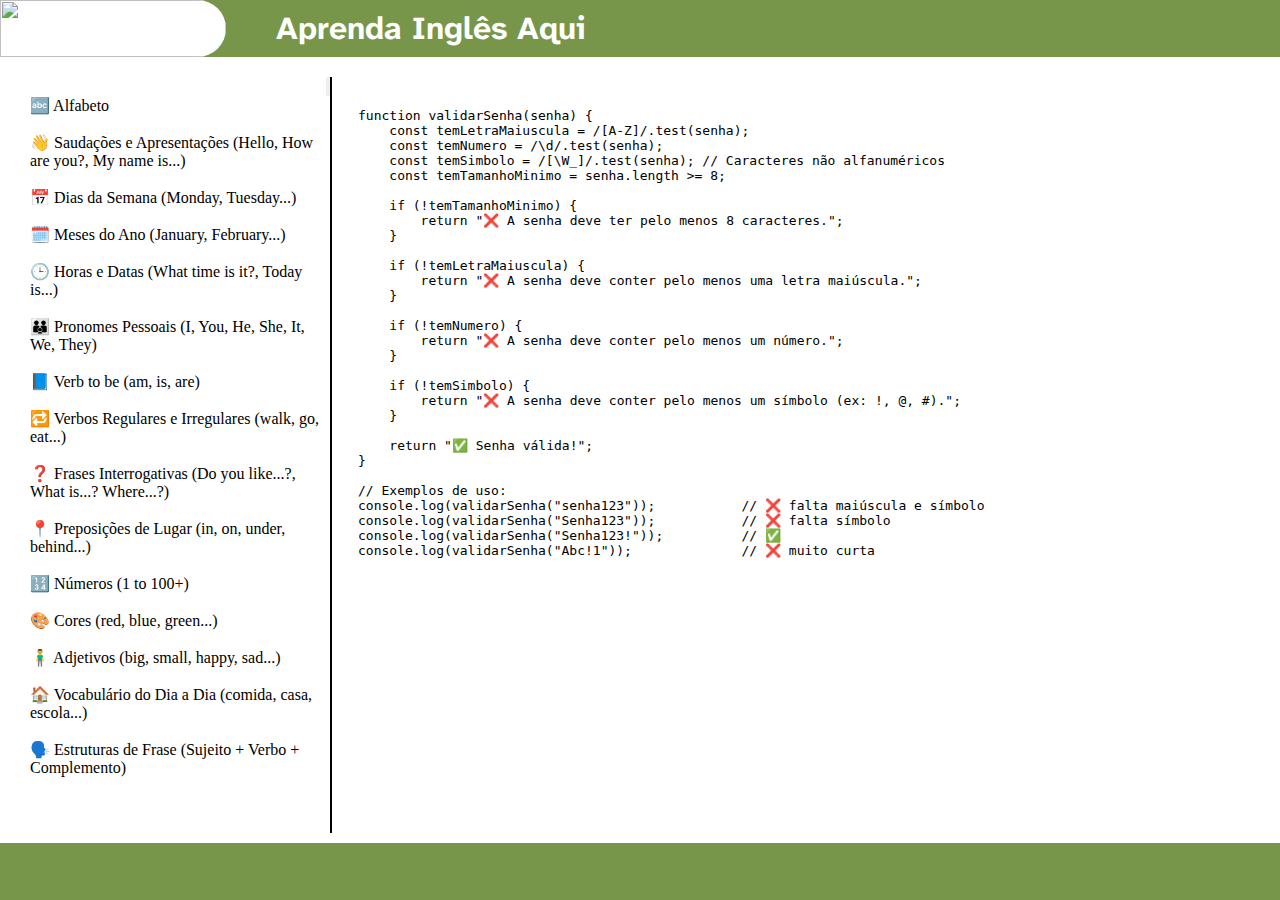
==== index.html @ 6e17ff8f "inicio do projeto iframe iniciado e corpo" ====
<!DOCTYPE html>
<html lang="pt-br">

<head>
    <meta charset="UTF-8">
    <meta name="viewport" content="width=device-width, initial-scale=1.0">
    <link rel="stylesheet" href="styles/style.css">
    <!-- Highlight.js - Tema (pode trocar por outro se quiser) -->
    <link rel="stylesheet" href="https://cdnjs.cloudflare.com/ajax/libs/highlight.js/11.7.0/styles/github-dark.min.css">

    <!-- Highlight.js - JS principal -->
    <script src="https://cdnjs.cloudflare.com/ajax/libs/highlight.js/11.7.0/highlight.min.js"></script>

    <!-- Inicializa o destaque de código -->
    <script>hljs.highlightAll();</script>
    <title>LEH</title>
</head>

<body>
    <!-- ==================================================================================================================== -->

    <div id="main-body">
        <header>
            <div class="logo-header">
                <div>
                    <a href="index.html">
                        <img id="logo-leh" src="https://i.ibb.co/zVLtvhm7/logo-leh.png">
                    </a>
                </div>
                <div>
                    <h1 class="white-text">Aprenda Inglês Aqui</h1>
                </div>
            </div>
        </header>
        <div id="content-block">
            <aside>
                <iframe src="pages/scroll.html" frameborder="0"></iframe>
            </aside>
            <main>
                <pre style="border-radius: 10px;
                padding: 1rem;
                overflow-x: auto;"><code class="language-javascript">
function validarSenha(senha) {
    const temLetraMaiuscula = /[A-Z]/.test(senha);
    const temNumero = /\d/.test(senha);
    const temSimbolo = /[\W_]/.test(senha); // Caracteres não alfanuméricos
    const temTamanhoMinimo = senha.length >= 8;

    if (!temTamanhoMinimo) {
        return "❌ A senha deve ter pelo menos 8 caracteres.";
    }

    if (!temLetraMaiuscula) {
        return "❌ A senha deve conter pelo menos uma letra maiúscula.";
    }

    if (!temNumero) {
        return "❌ A senha deve conter pelo menos um número.";
    }

    if (!temSimbolo) {
        return "❌ A senha deve conter pelo menos um símbolo (ex: !, @, #).";
    }

    return "✅ Senha válida!";
}

// Exemplos de uso:
console.log(validarSenha("senha123"));           // ❌ falta maiúscula e símbolo
console.log(validarSenha("Senha123"));           // ❌ falta símbolo
console.log(validarSenha("Senha123!"));          // ✅
console.log(validarSenha("Abc!1"));              // ❌ muito curta

                    </code></pre>

            </main>
        </div>
        <footer>
        </footer>
    </div>

    <!-- ==================================================================================================================== -->
</body>

</html>
---- styles/style.css ----
@import url('https://fonts.googleapis.com/css2?family=Atkinson+Hyperlegible+Next:ital,wght@0,200..800;1,200..800&display=swap');

* {
    padding: 0;
    margin: 0;
    text-decoration: none;
    list-style: none;
}

header {
    width: 100%;
    height: 56.54px;
    display: flex;
    background-color: rgb(120, 150, 74);
}

footer {
    width: 100%;
    height: 56.54px;
    display: flex;
    background-color: rgb(120, 150, 74);
}

header a {
    display: flex;
    align-self: center;
}

main {
    width: 70%;
    display: flex;
    flex-direction: column;
    height: auto;
    margin-top: 10px;
    margin-bottom: 20px;
    flex-grow: 1;
    justify-content: flex-start;
}

iframe {
    padding: 0 0px 0 20px;
    margin: 10px;
    height: 100%;
    border-right: 2px solid black;
}

/* ids */

    #logo-leh {
        border-radius: 0px 500px 500px 0px;
        width: 226.16px;
        height: 56.54px;
        background-color: white;
    }

    #main-body {
        display: flex;
        flex-direction: column;
        justify-content: space-between;
        align-items: center;
        height: 100vh;
    }

    h1, p {
        font-family: "Atkinson Hyperlegible Next", sans-serif;
    }

    #content-block {
        width: 100%;
        display: flex;
        height: auto;
        margin-top: 10px;
        margin-bottom: 20px;
        flex-grow: 1;
        justify-content: flex-start;
    }

/* ids */

/* class */

    .logo-header {
        display: flex;
        justify-content: center;
        gap: 50px;
    }

    .logo-header div {
        display: flex;
        justify-content: center;
        align-items: center;
    }

    .button-iframe {
        width: 20px;
    }

    .iframe-button-div {
        display: flex;
        justify-content: right;
    }

    .white-text {
        color: white;
    }

/* class */
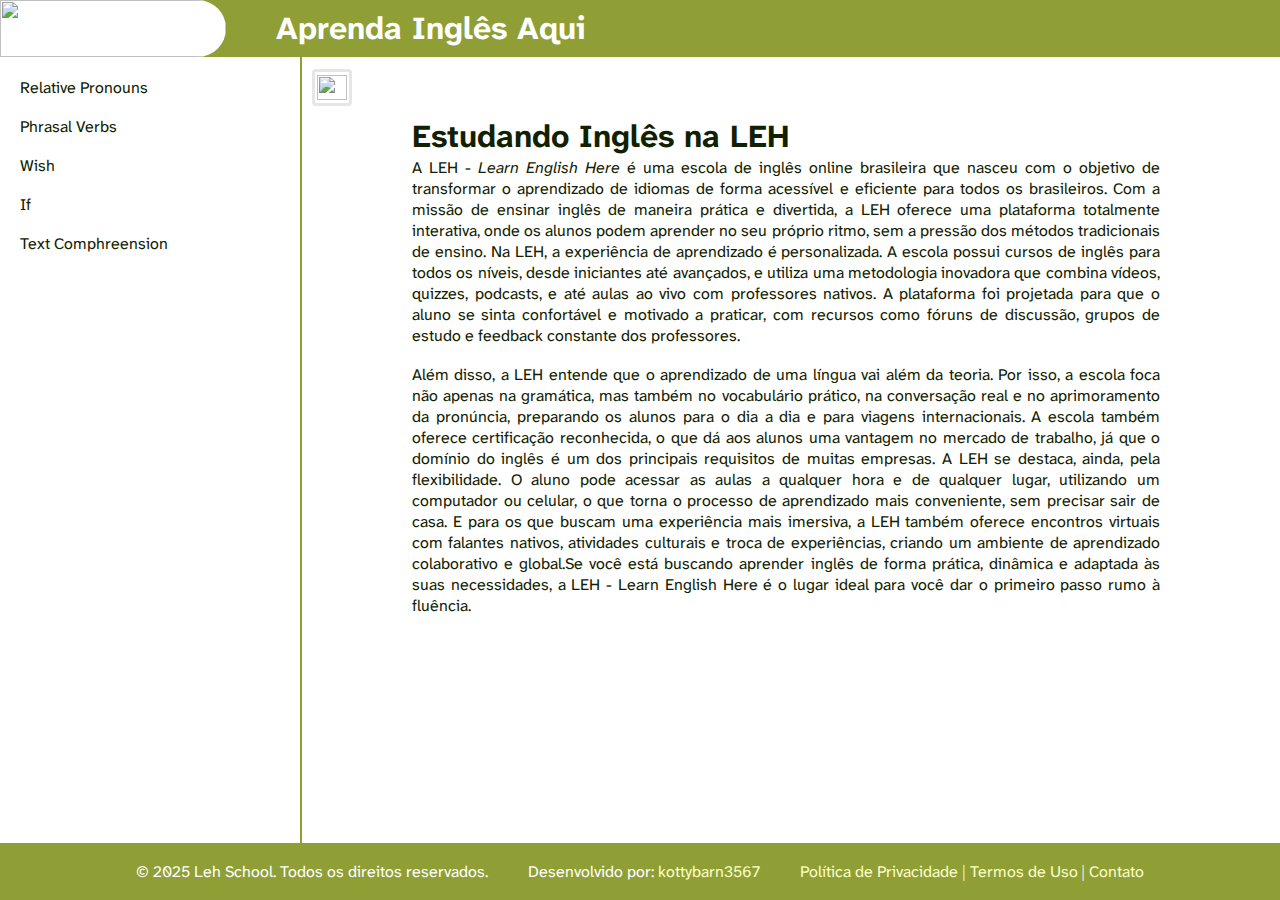
==== commit 2dcac2a8: "alteracoes de menu aside, cores e etc" ====
--- a/index.html
+++ b/index.html
@@ -5,20 +5,10 @@
     <meta charset="UTF-8">
     <meta name="viewport" content="width=device-width, initial-scale=1.0">
     <link rel="stylesheet" href="styles/style.css">
-    <!-- Highlight.js - Tema (pode trocar por outro se quiser) -->
-    <link rel="stylesheet" href="https://cdnjs.cloudflare.com/ajax/libs/highlight.js/11.7.0/styles/github-dark.min.css">
-
-    <!-- Highlight.js - JS principal -->
-    <script src="https://cdnjs.cloudflare.com/ajax/libs/highlight.js/11.7.0/highlight.min.js"></script>
-
-    <!-- Inicializa o destaque de código -->
-    <script>hljs.highlightAll();</script>
     <title>LEH</title>
 </head>
 
 <body>
-    <!-- ==================================================================================================================== -->
-
     <div id="main-body">
         <header>
             <div class="logo-header">
@@ -32,54 +22,48 @@
                 </div>
             </div>
         </header>
+
         <div id="content-block">
-            <aside>
-                <iframe src="pages/scroll.html" frameborder="0"></iframe>
+            <aside id="aside">
+                <iframe id="iframe-for-hide" src="pages/scroll.html" frameborder="0"></iframe>
             </aside>
-            <main>
-                <pre style="border-radius: 10px;
-                padding: 1rem;
-                overflow-x: auto;"><code class="language-javascript">
-function validarSenha(senha) {
-    const temLetraMaiuscula = /[A-Z]/.test(senha);
-    const temNumero = /\d/.test(senha);
-    const temSimbolo = /[\W_]/.test(senha); // Caracteres não alfanuméricos
-    const temTamanhoMinimo = senha.length >= 8;
+            <div style="width: 100vw;">
+                <div class="iframe-button-div">
+                    <button id="toggle-aside">
+                        <img class="button-iframe-img" src="https://cdn-icons-png.flaticon.com/128/3887/3887618.png"
+                            alt="">
+                    </button>
+                </div>
+                <main id="main-index">
+                    <div class="main-main">
+                        <h1>Estudando Inglês na LEH</h1>
+                        <p>
+                            A LEH - <em>Learn English Here</em> é uma escola de inglês online brasileira que nasceu com o objetivo de transformar o aprendizado de idiomas de forma acessível e eficiente para todos os brasileiros. Com a missão de ensinar inglês de maneira prática e divertida, a LEH oferece uma plataforma totalmente interativa, onde os alunos podem aprender no seu próprio ritmo, sem a pressão dos métodos tradicionais de ensino. Na LEH, a experiência de aprendizado é personalizada. A escola possui cursos de inglês para todos os níveis, desde iniciantes até avançados, e utiliza uma metodologia inovadora que combina vídeos, quizzes, podcasts, e até aulas ao vivo com professores nativos. A plataforma foi projetada para que o aluno se sinta confortável e motivado a praticar, com recursos como fóruns de discussão, grupos de estudo e feedback constante dos professores.
+                        </p>
+                        <br>
+                        <p>
+                            Além disso, a LEH entende que o aprendizado de uma língua vai além da teoria. Por isso, a escola foca não apenas na gramática, mas também no vocabulário prático, na conversação real e no aprimoramento da pronúncia, preparando os alunos para o dia a dia e para viagens internacionais. A escola também oferece certificação reconhecida, o que dá aos alunos uma vantagem no mercado de trabalho, já que o domínio do inglês é um dos principais requisitos de muitas empresas. A LEH se destaca, ainda, pela flexibilidade. O aluno pode acessar as aulas a qualquer hora e de qualquer lugar, utilizando um computador ou celular, o que torna o processo de aprendizado mais conveniente, sem precisar sair de casa. E para os que buscam uma experiência mais imersiva, a LEH também oferece encontros virtuais com falantes nativos, atividades culturais e troca de experiências, criando um ambiente de aprendizado colaborativo e global.Se você está buscando aprender inglês de forma prática, dinâmica e adaptada às suas necessidades, a LEH - Learn English Here é o lugar ideal para você dar o primeiro passo rumo à fluência.
+                        </p>
+                        <div>
+                            
+                        </div>
+                    </div>
+                </main>
+            </div>
+        </div>
 
-    if (!temTamanhoMinimo) {
-        return "❌ A senha deve ter pelo menos 8 caracteres.";
-    }
-
-    if (!temLetraMaiuscula) {
-        return "❌ A senha deve conter pelo menos uma letra maiúscula.";
-    }
-
-    if (!temNumero) {
-        return "❌ A senha deve conter pelo menos um número.";
-    }
-
-    if (!temSimbolo) {
-        return "❌ A senha deve conter pelo menos um símbolo (ex: !, @, #).";
-    }
-
-    return "✅ Senha válida!";
-}
-
-// Exemplos de uso:
-console.log(validarSenha("senha123"));           // ❌ falta maiúscula e símbolo
-console.log(validarSenha("Senha123"));           // ❌ falta símbolo
-console.log(validarSenha("Senha123!"));          // ✅
-console.log(validarSenha("Abc!1"));              // ❌ muito curta
-
-                    </code></pre>
-
-            </main>
-        </div>
         <footer>
+            <p>&copy; 2025 Leh School. Todos os direitos reservados.</p>
+            <p>Desenvolvido por: <a href="https://github.com/kottybarn3567">kottybarn3567</a></p>
+            <nav>
+                <a href="/privacidade.html">Política de Privacidade</a> |
+                <a href="/termos.html">Termos de Uso</a> |
+                <a href="/contato.html">Contato</a>
+            </nav>
         </footer>
     </div>
 
-    <!-- ==================================================================================================================== -->
+    <script src="js/script.js"></script>
 </body>
 
 </html>--- a/styles/style.css
+++ b/styles/style.css
@@ -5,20 +5,36 @@
     margin: 0;
     text-decoration: none;
     list-style: none;
+    color: #112100;
+}
+
+h1, p, li, a {
+    font-family: "Atkinson Hyperlegible Next", sans-serif;
 }
 
 header {
     width: 100%;
     height: 56.54px;
     display: flex;
-    background-color: rgb(120, 150, 74);
+    background-color: #8F9F36;
 }
 
 footer {
     width: 100%;
     height: 56.54px;
     display: flex;
-    background-color: rgb(120, 150, 74);
+    gap: 40px;
+    justify-content: center;
+    align-items: center;
+    background-color: #8F9F36;
+}
+
+footer * {
+    color: white;
+}
+
+footer a {
+    color: rgb(251, 255, 198);
 }
 
 header a {
@@ -26,82 +42,118 @@
     align-self: center;
 }
 
-main {
-    width: 70%;
+p {
+    text-align: justify;
+}
+
+#main-index {
+    margin: 10px 0px 10px 0px;
+    width: 100%;
     display: flex;
     flex-direction: column;
     height: auto;
-    margin-top: 10px;
-    margin-bottom: 20px;
+    align-items: left;
+}
+
+iframe {
+    margin: 0px 10px 0px 0px;
+    height: 100%;
+    border-right: 2px solid #8F9F36;
+    display: flex;
+    flex-direction: column;
+}
+
+#logo-leh {
+    border-radius: 0px 500px 500px 0px;
+    width: 226.16px;
+    height: 56.54px;
+    background-color: white;
+}
+
+#toggle-aside {
+    margin-top: 12px;
+}
+
+#main-body {
+    display: flex;
+    flex-direction: column;
+    justify-content: space-between;
+    align-items: center;
+    height: 100vh;
+}
+
+#content-block {
+    width: 100%;
+    display: flex;
+    height: auto;
     flex-grow: 1;
     justify-content: flex-start;
 }
 
-iframe {
-    padding: 0 0px 0 20px;
-    margin: 10px;
-    height: 100%;
-    border-right: 2px solid black;
+.logo-header {
+    display: flex;
+    justify-content: center;
+    gap: 50px;
 }
 
-/* ids */
+.logo-header div {
+    display: flex;
+    justify-content: center;
+    align-items: center;
+}
 
-    #logo-leh {
-        border-radius: 0px 500px 500px 0px;
-        width: 226.16px;
-        height: 56.54px;
-        background-color: white;
-    }
+.button-iframe-img {
+    width: 30px;
+    height: 25px;
+}
 
-    #main-body {
-        display: flex;
-        flex-direction: column;
-        justify-content: space-between;
-        align-items: center;
-        height: 100vh;
-    }
+.iframe-button-div {
+    width: 100%;
+    height: 49px;
+    box-sizing: border-box;
+    display: flex;
+    background-color: #ffffff;
+    margin: 0px;
+}
 
-    h1, p {
-        font-family: "Atkinson Hyperlegible Next", sans-serif;
-    }
+.iframe-button-div button {
+    background-color: #ffffff;
+    border-radius: 10%;
+    border: 3px solid rgba(0, 0, 0, 0.099);
+    padding: 2px;
+    display: flex;
+    justify-content: center;
+    align-items: center;
+    margin-right: 10px;
+}
 
-    #content-block {
-        width: 100%;
-        display: flex;
-        height: auto;
-        margin-top: 10px;
-        margin-bottom: 20px;
-        flex-grow: 1;
-        justify-content: flex-start;
-    }
+.white-text {
+    color: white;
+}
 
-/* ids */
+.main-scroll {
+    width: 100%;
+    margin-top: 0px;
+    box-sizing: border-box;
+}
 
-/* class */
+.main-scroll ul {
+    padding: 0 0px 0 20px;
+    margin-top: 20px;
+}
 
-    .logo-header {
-        display: flex;
-        justify-content: center;
-        gap: 50px;
-    }
+.aside-fechado {
+    width: 20px;
+    padding: 0;
+}
 
-    .logo-header div {
-        display: flex;
-        justify-content: center;
-        align-items: center;
-    }
+.aside-fechado iframe {
+    display: none;
+}
 
-    .button-iframe {
-        width: 20px;
-    }
-
-    .iframe-button-div {
-        display: flex;
-        justify-content: right;
-    }
-
-    .white-text {
-        color: white;
-    }
-
-/* class */+.main-main {
+    display: flex;
+    flex-direction: column;
+    align-content: center;
+    margin: 0px 120px 0px 100px;
+}
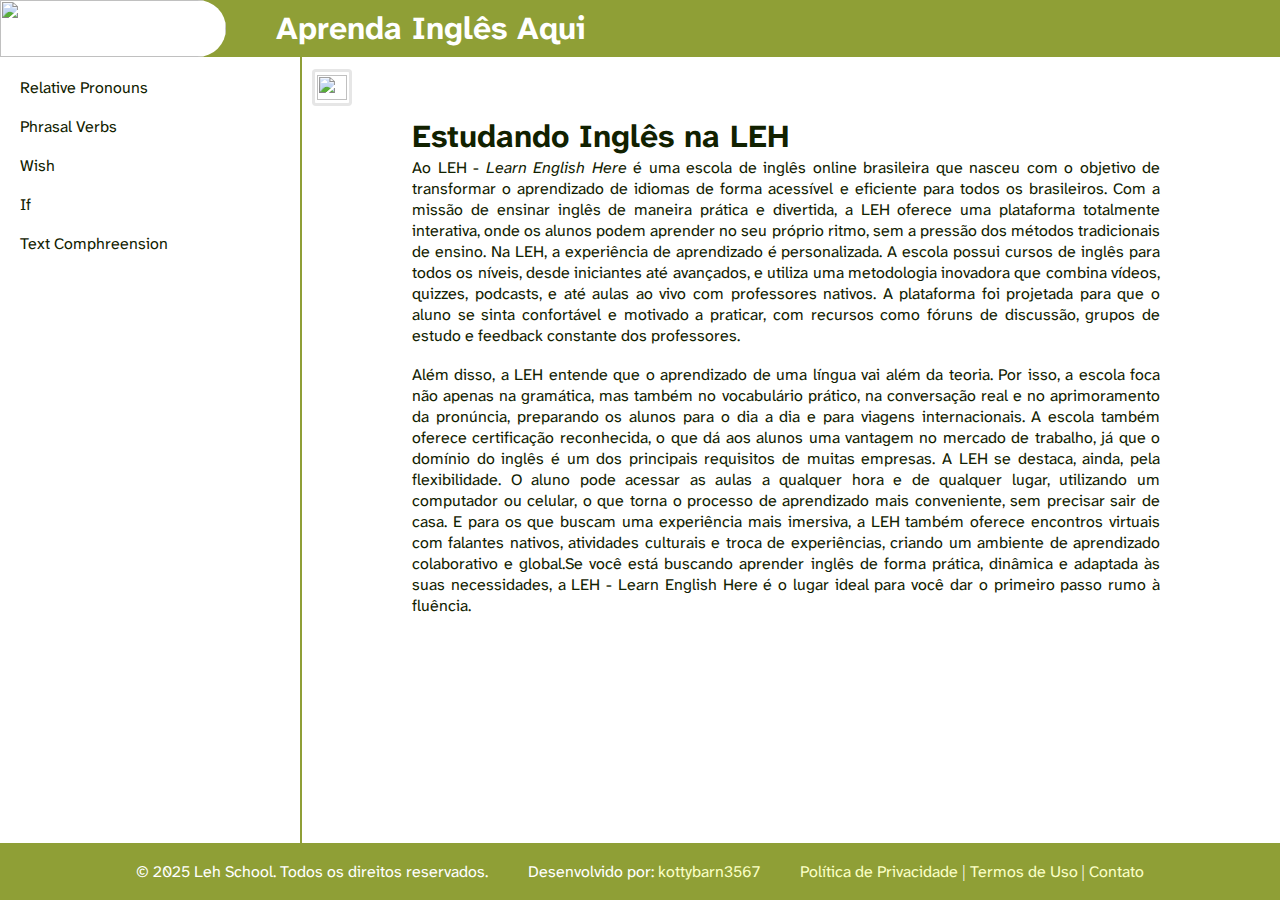
==== commit 1cb472f7: "teste-pelo-navegador" ====
--- a/index.html
+++ b/index.html
@@ -38,14 +38,14 @@
                     <div class="main-main">
                         <h1>Estudando Inglês na LEH</h1>
                         <p>
-                            A LEH - <em>Learn English Here</em> é uma escola de inglês online brasileira que nasceu com o objetivo de transformar o aprendizado de idiomas de forma acessível e eficiente para todos os brasileiros. Com a missão de ensinar inglês de maneira prática e divertida, a LEH oferece uma plataforma totalmente interativa, onde os alunos podem aprender no seu próprio ritmo, sem a pressão dos métodos tradicionais de ensino. Na LEH, a experiência de aprendizado é personalizada. A escola possui cursos de inglês para todos os níveis, desde iniciantes até avançados, e utiliza uma metodologia inovadora que combina vídeos, quizzes, podcasts, e até aulas ao vivo com professores nativos. A plataforma foi projetada para que o aluno se sinta confortável e motivado a praticar, com recursos como fóruns de discussão, grupos de estudo e feedback constante dos professores.
+                            Ao LEH - <em>Learn English Here</em> é uma escola de inglês online brasileira que nasceu com o objetivo de transformar o aprendizado de idiomas de forma acessível e eficiente para todos os brasileiros. Com a missão de ensinar inglês de maneira prática e divertida, a LEH oferece uma plataforma totalmente interativa, onde os alunos podem aprender no seu próprio ritmo, sem a pressão dos métodos tradicionais de ensino. Na LEH, a experiência de aprendizado é personalizada. A escola possui cursos de inglês para todos os níveis, desde iniciantes até avançados, e utiliza uma metodologia inovadora que combina vídeos, quizzes, podcasts, e até aulas ao vivo com professores nativos. A plataforma foi projetada para que o aluno se sinta confortável e motivado a praticar, com recursos como fóruns de discussão, grupos de estudo e feedback constante dos professores.
                         </p>
                         <br>
                         <p>
                             Além disso, a LEH entende que o aprendizado de uma língua vai além da teoria. Por isso, a escola foca não apenas na gramática, mas também no vocabulário prático, na conversação real e no aprimoramento da pronúncia, preparando os alunos para o dia a dia e para viagens internacionais. A escola também oferece certificação reconhecida, o que dá aos alunos uma vantagem no mercado de trabalho, já que o domínio do inglês é um dos principais requisitos de muitas empresas. A LEH se destaca, ainda, pela flexibilidade. O aluno pode acessar as aulas a qualquer hora e de qualquer lugar, utilizando um computador ou celular, o que torna o processo de aprendizado mais conveniente, sem precisar sair de casa. E para os que buscam uma experiência mais imersiva, a LEH também oferece encontros virtuais com falantes nativos, atividades culturais e troca de experiências, criando um ambiente de aprendizado colaborativo e global.Se você está buscando aprender inglês de forma prática, dinâmica e adaptada às suas necessidades, a LEH - Learn English Here é o lugar ideal para você dar o primeiro passo rumo à fluência.
                         </p>
                         <div>
-                            
+
                         </div>
                     </div>
                 </main>
@@ -54,7 +54,7 @@
 
         <footer>
             <p>&copy; 2025 Leh School. Todos os direitos reservados.</p>
-            <p>Desenvolvido por: <a href="https://github.com/kottybarn3567">kottybarn3567</a></p>
+            <p>Desenvolvido por: <a href="https://github.com/kottybarn3567" target="_blank">kottybarn3567</a></p>
             <nav>
                 <a href="/privacidade.html">Política de Privacidade</a> |
                 <a href="/termos.html">Termos de Uso</a> |
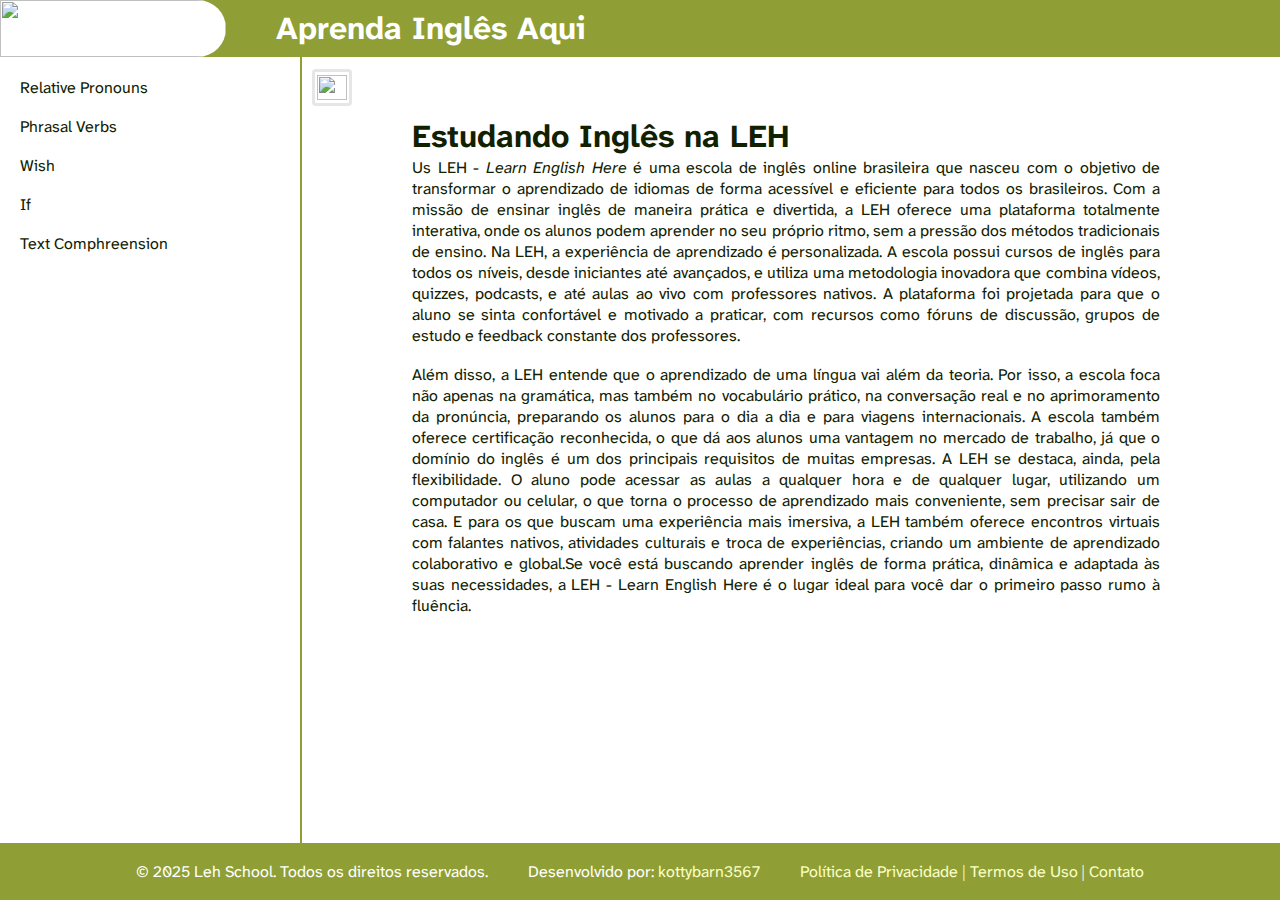
==== commit 58a53361: "teste-dois-navegador" ====
--- a/index.html
+++ b/index.html
@@ -38,7 +38,7 @@
                     <div class="main-main">
                         <h1>Estudando Inglês na LEH</h1>
                         <p>
-                            Ao LEH - <em>Learn English Here</em> é uma escola de inglês online brasileira que nasceu com o objetivo de transformar o aprendizado de idiomas de forma acessível e eficiente para todos os brasileiros. Com a missão de ensinar inglês de maneira prática e divertida, a LEH oferece uma plataforma totalmente interativa, onde os alunos podem aprender no seu próprio ritmo, sem a pressão dos métodos tradicionais de ensino. Na LEH, a experiência de aprendizado é personalizada. A escola possui cursos de inglês para todos os níveis, desde iniciantes até avançados, e utiliza uma metodologia inovadora que combina vídeos, quizzes, podcasts, e até aulas ao vivo com professores nativos. A plataforma foi projetada para que o aluno se sinta confortável e motivado a praticar, com recursos como fóruns de discussão, grupos de estudo e feedback constante dos professores.
+                            Us LEH - <em>Learn English Here</em> é uma escola de inglês online brasileira que nasceu com o objetivo de transformar o aprendizado de idiomas de forma acessível e eficiente para todos os brasileiros. Com a missão de ensinar inglês de maneira prática e divertida, a LEH oferece uma plataforma totalmente interativa, onde os alunos podem aprender no seu próprio ritmo, sem a pressão dos métodos tradicionais de ensino. Na LEH, a experiência de aprendizado é personalizada. A escola possui cursos de inglês para todos os níveis, desde iniciantes até avançados, e utiliza uma metodologia inovadora que combina vídeos, quizzes, podcasts, e até aulas ao vivo com professores nativos. A plataforma foi projetada para que o aluno se sinta confortável e motivado a praticar, com recursos como fóruns de discussão, grupos de estudo e feedback constante dos professores.
                         </p>
                         <br>
                         <p>
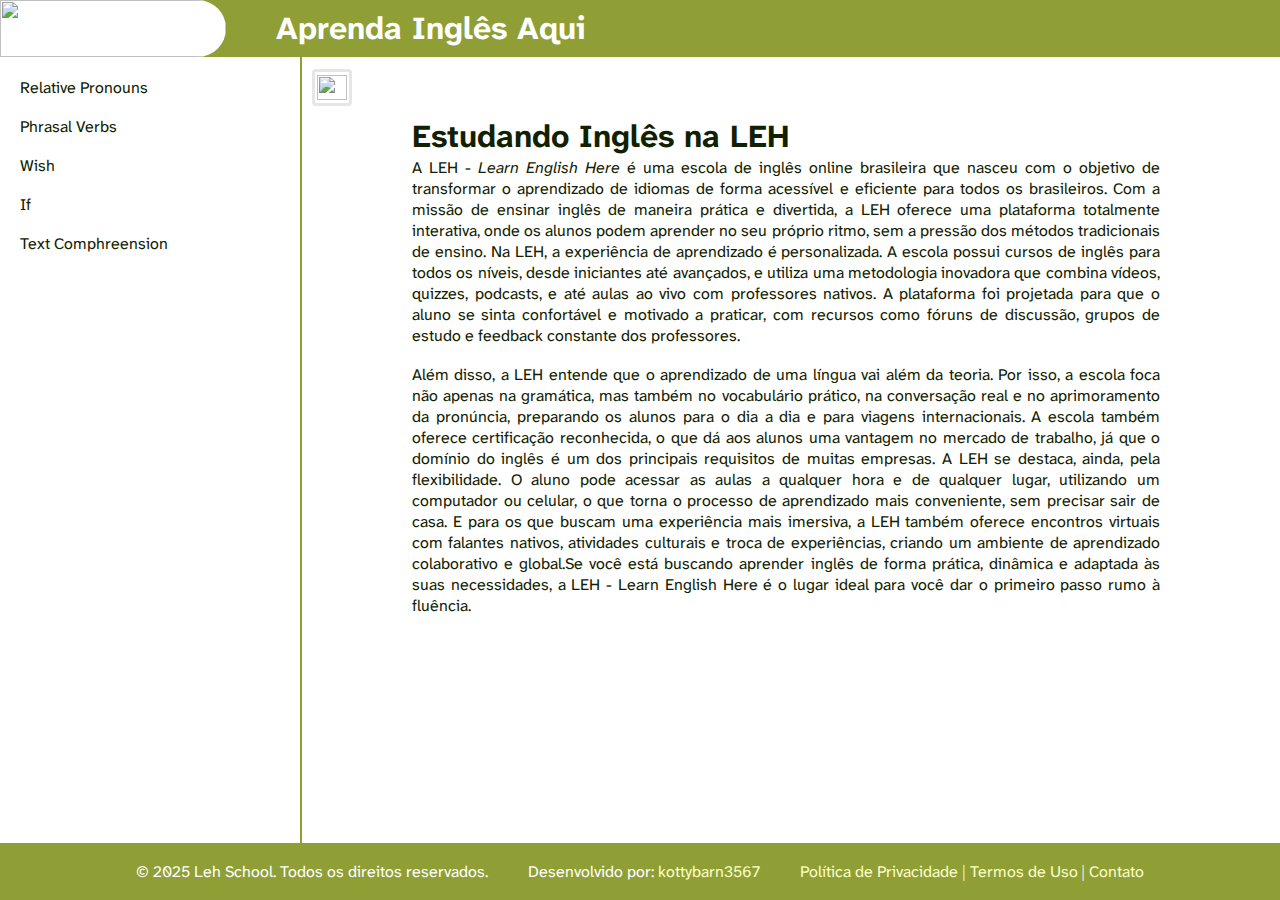
==== commit b987387d: "voltando versao original" ====
--- a/index.html
+++ b/index.html
@@ -38,7 +38,7 @@
                     <div class="main-main">
                         <h1>Estudando Inglês na LEH</h1>
                         <p>
-                            Us LEH - <em>Learn English Here</em> é uma escola de inglês online brasileira que nasceu com o objetivo de transformar o aprendizado de idiomas de forma acessível e eficiente para todos os brasileiros. Com a missão de ensinar inglês de maneira prática e divertida, a LEH oferece uma plataforma totalmente interativa, onde os alunos podem aprender no seu próprio ritmo, sem a pressão dos métodos tradicionais de ensino. Na LEH, a experiência de aprendizado é personalizada. A escola possui cursos de inglês para todos os níveis, desde iniciantes até avançados, e utiliza uma metodologia inovadora que combina vídeos, quizzes, podcasts, e até aulas ao vivo com professores nativos. A plataforma foi projetada para que o aluno se sinta confortável e motivado a praticar, com recursos como fóruns de discussão, grupos de estudo e feedback constante dos professores.
+                            A LEH - <em>Learn English Here</em> é uma escola de inglês online brasileira que nasceu com o objetivo de transformar o aprendizado de idiomas de forma acessível e eficiente para todos os brasileiros. Com a missão de ensinar inglês de maneira prática e divertida, a LEH oferece uma plataforma totalmente interativa, onde os alunos podem aprender no seu próprio ritmo, sem a pressão dos métodos tradicionais de ensino. Na LEH, a experiência de aprendizado é personalizada. A escola possui cursos de inglês para todos os níveis, desde iniciantes até avançados, e utiliza uma metodologia inovadora que combina vídeos, quizzes, podcasts, e até aulas ao vivo com professores nativos. A plataforma foi projetada para que o aluno se sinta confortável e motivado a praticar, com recursos como fóruns de discussão, grupos de estudo e feedback constante dos professores.
                         </p>
                         <br>
                         <p>
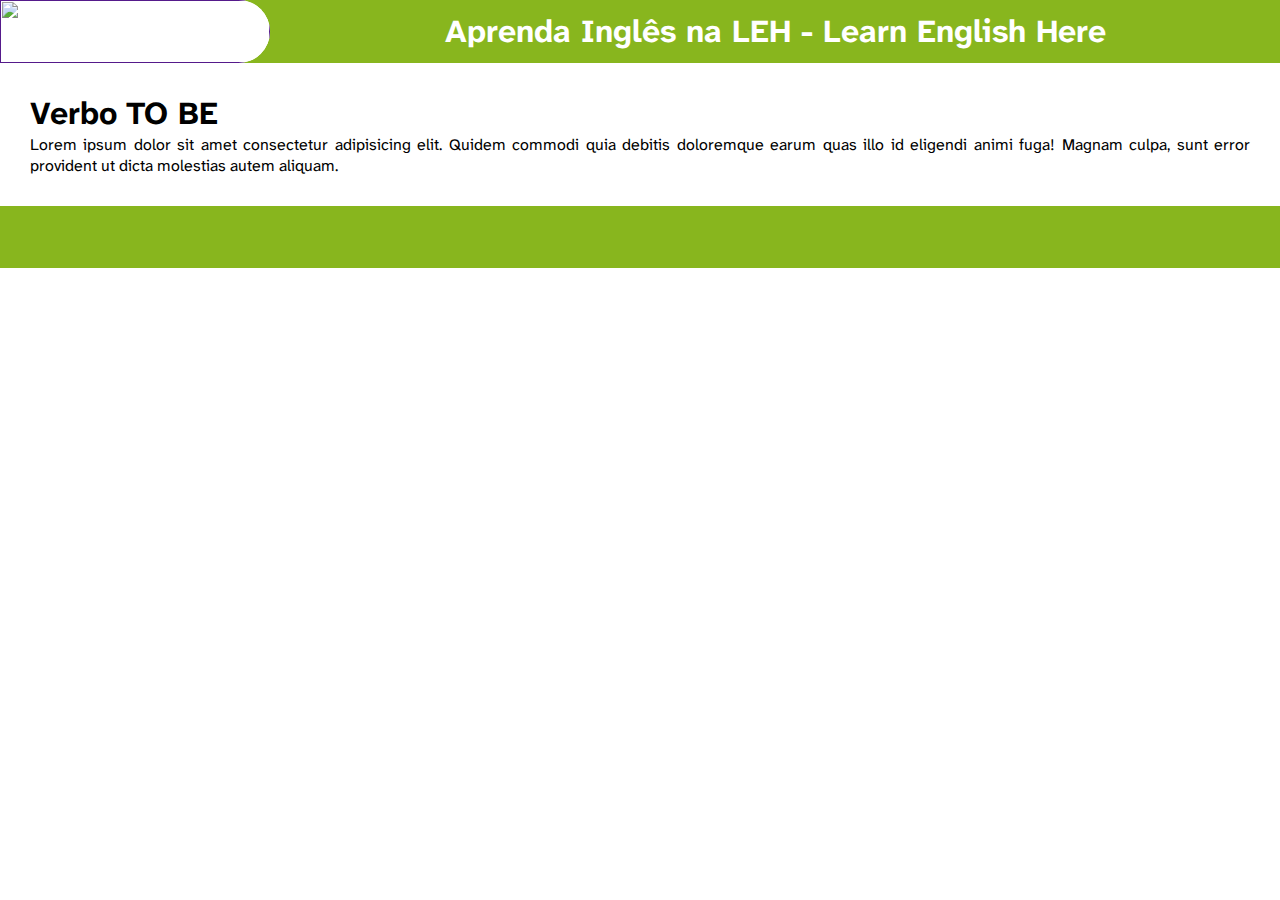
==== commit 4edb26b0: "versao 2" ====
--- a/index.html
+++ b/index.html
@@ -1,69 +1,38 @@
 <!DOCTYPE html>
-<html lang="pt-br">
+<html lang="en">
 
 <head>
     <meta charset="UTF-8">
     <meta name="viewport" content="width=device-width, initial-scale=1.0">
+    <title>LEH | Aprender Inglês</title>
     <link rel="stylesheet" href="styles/style.css">
-    <title>LEH</title>
 </head>
 
 <body>
-    <div id="main-body">
+    <div id="container">
         <header>
-            <div class="logo-header">
-                <div>
-                    <a href="index.html">
-                        <img id="logo-leh" src="https://i.ibb.co/zVLtvhm7/logo-leh.png">
-                    </a>
-                </div>
-                <div>
-                    <h1 class="white-text">Aprenda Inglês Aqui</h1>
-                </div>
+            <a href="" class="logo-leh"><img class="logo-leh" src="https://i.ibb.co/zVLtvhm7/logo-leh.png"></a>
+            <div>
+                <h1>Aprenda Inglês na LEH - Learn English Here</h1>
             </div>
         </header>
 
-        <div id="content-block">
-            <aside id="aside">
-                <iframe id="iframe-for-hide" src="pages/scroll.html" frameborder="0"></iframe>
-            </aside>
-            <div style="width: 100vw;">
-                <div class="iframe-button-div">
-                    <button id="toggle-aside">
-                        <img class="button-iframe-img" src="https://cdn-icons-png.flaticon.com/128/3887/3887618.png"
-                            alt="">
-                    </button>
+        <main>
+            <div class="aside-design">
+
+            </div>
+            <div class="main-design">
+                <div>
+                    <h1>Verbo TO BE</h1>
+                    <p>Lorem ipsum dolor sit amet consectetur adipisicing elit. Quidem commodi quia debitis doloremque earum quas illo id eligendi animi fuga! Magnam culpa, sunt error provident ut dicta molestias autem aliquam.</p>
                 </div>
-                <main id="main-index">
-                    <div class="main-main">
-                        <h1>Estudando Inglês na LEH</h1>
-                        <p>
-                            A LEH - <em>Learn English Here</em> é uma escola de inglês online brasileira que nasceu com o objetivo de transformar o aprendizado de idiomas de forma acessível e eficiente para todos os brasileiros. Com a missão de ensinar inglês de maneira prática e divertida, a LEH oferece uma plataforma totalmente interativa, onde os alunos podem aprender no seu próprio ritmo, sem a pressão dos métodos tradicionais de ensino. Na LEH, a experiência de aprendizado é personalizada. A escola possui cursos de inglês para todos os níveis, desde iniciantes até avançados, e utiliza uma metodologia inovadora que combina vídeos, quizzes, podcasts, e até aulas ao vivo com professores nativos. A plataforma foi projetada para que o aluno se sinta confortável e motivado a praticar, com recursos como fóruns de discussão, grupos de estudo e feedback constante dos professores.
-                        </p>
-                        <br>
-                        <p>
-                            Além disso, a LEH entende que o aprendizado de uma língua vai além da teoria. Por isso, a escola foca não apenas na gramática, mas também no vocabulário prático, na conversação real e no aprimoramento da pronúncia, preparando os alunos para o dia a dia e para viagens internacionais. A escola também oferece certificação reconhecida, o que dá aos alunos uma vantagem no mercado de trabalho, já que o domínio do inglês é um dos principais requisitos de muitas empresas. A LEH se destaca, ainda, pela flexibilidade. O aluno pode acessar as aulas a qualquer hora e de qualquer lugar, utilizando um computador ou celular, o que torna o processo de aprendizado mais conveniente, sem precisar sair de casa. E para os que buscam uma experiência mais imersiva, a LEH também oferece encontros virtuais com falantes nativos, atividades culturais e troca de experiências, criando um ambiente de aprendizado colaborativo e global.Se você está buscando aprender inglês de forma prática, dinâmica e adaptada às suas necessidades, a LEH - Learn English Here é o lugar ideal para você dar o primeiro passo rumo à fluência.
-                        </p>
-                        <div>
-
-                        </div>
-                    </div>
-                </main>
             </div>
-        </div>
+        </main>
 
         <footer>
-            <p>&copy; 2025 Leh School. Todos os direitos reservados.</p>
-            <p>Desenvolvido por: <a href="https://github.com/kottybarn3567" target="_blank">kottybarn3567</a></p>
-            <nav>
-                <a href="/privacidade.html">Política de Privacidade</a> |
-                <a href="/termos.html">Termos de Uso</a> |
-                <a href="/contato.html">Contato</a>
-            </nav>
+
         </footer>
     </div>
-
-    <script src="js/script.js"></script>
 </body>
 
 </html>--- a/styles/style.css
+++ b/styles/style.css
@@ -5,155 +5,77 @@
     margin: 0;
     text-decoration: none;
     list-style: none;
-    color: #112100;
-}
-
-h1, p, li, a {
+    font-family: Rubik;
     font-family: "Atkinson Hyperlegible Next", sans-serif;
 }
 
-header {
-    width: 100%;
-    height: 56.54px;
-    display: flex;
-    background-color: #8F9F36;
-}
 
-footer {
-    width: 100%;
-    height: 56.54px;
-    display: flex;
-    gap: 40px;
-    justify-content: center;
-    align-items: center;
-    background-color: #8F9F36;
-}
 
-footer * {
-    color: white;
-}
+/* tags no ids or classes ================================================================================================ */
 
-footer a {
-    color: rgb(251, 255, 198);
-}
+    header {
+        display: flex;
+        align-items: center;
+        width: 100%;
+        height: 62.5px;
+        background-color: #88B61E;
+        color: white;
+    }
 
-header a {
-    display: flex;
-    align-self: center;
-}
+    header div {
+        width: 100%;
+        display: flex;
+        justify-content: center;
+    }
 
-p {
-    text-align: justify;
-}
+    footer {
+        display: flex;
+        width: 100%;
+        height: 62.5px;
+        background-color: #88B61E;
+    }
 
-#main-index {
-    margin: 10px 0px 10px 0px;
-    width: 100%;
-    display: flex;
-    flex-direction: column;
-    height: auto;
-    align-items: left;
-}
+    body {
+        height: 100vh;
+    }
 
-iframe {
-    margin: 0px 10px 0px 0px;
-    height: 100%;
-    border-right: 2px solid #8F9F36;
-    display: flex;
-    flex-direction: column;
-}
+    p {
+        text-align: justify;
+    }
 
-#logo-leh {
-    border-radius: 0px 500px 500px 0px;
-    width: 226.16px;
-    height: 56.54px;
-    background-color: white;
-}
+    main {
+        padding: 30px;
+        display: flex;
+        flex-direction: column;
+        flex-grow: 1;
+    }
 
-#toggle-aside {
-    margin-top: 12px;
-}
+/* tags no ids or classes ================================================================================================ */
 
-#main-body {
-    display: flex;
-    flex-direction: column;
-    justify-content: space-between;
-    align-items: center;
-    height: 100vh;
-}
 
-#content-block {
-    width: 100%;
-    display: flex;
-    height: auto;
-    flex-grow: 1;
-    justify-content: flex-start;
-}
 
-.logo-header {
-    display: flex;
-    justify-content: center;
-    gap: 50px;
-}
+/* ids =================================================================================================================== */
 
-.logo-header div {
-    display: flex;
-    justify-content: center;
-    align-items: center;
-}
+    #container {
+        width: 100%;
+        height: auto;
+        display: flex;
+        flex-direction: column;
+        justify-content: space-between;
+    }
 
-.button-iframe-img {
-    width: 30px;
-    height: 25px;
-}
+/* ids =================================================================================================================== */
 
-.iframe-button-div {
-    width: 100%;
-    height: 49px;
-    box-sizing: border-box;
-    display: flex;
-    background-color: #ffffff;
-    margin: 0px;
-}
 
-.iframe-button-div button {
-    background-color: #ffffff;
-    border-radius: 10%;
-    border: 3px solid rgba(0, 0, 0, 0.099);
-    padding: 2px;
-    display: flex;
-    justify-content: center;
-    align-items: center;
-    margin-right: 10px;
-}
 
-.white-text {
-    color: white;
-}
+/* classes =============================================================================================================== */
 
-.main-scroll {
-    width: 100%;
-    margin-top: 0px;
-    box-sizing: border-box;
-}
+    .logo-leh {
+        align-self: flex-start;
+        width: 270px;
+        height: 100%;
+        background-color: white;
+        border-radius: 0px 500px 500px 0px;
+    }
 
-.main-scroll ul {
-    padding: 0 0px 0 20px;
-    margin-top: 20px;
-}
-
-.aside-fechado {
-    width: 20px;
-    padding: 0;
-}
-
-.aside-fechado iframe {
-    display: none;
-}
-
-.main-main {
-    display: flex;
-    flex-direction: column;
-    align-content: center;
-    margin: 0px 120px 0px 100px;
-}
+/* classes =============================================================================================================== */